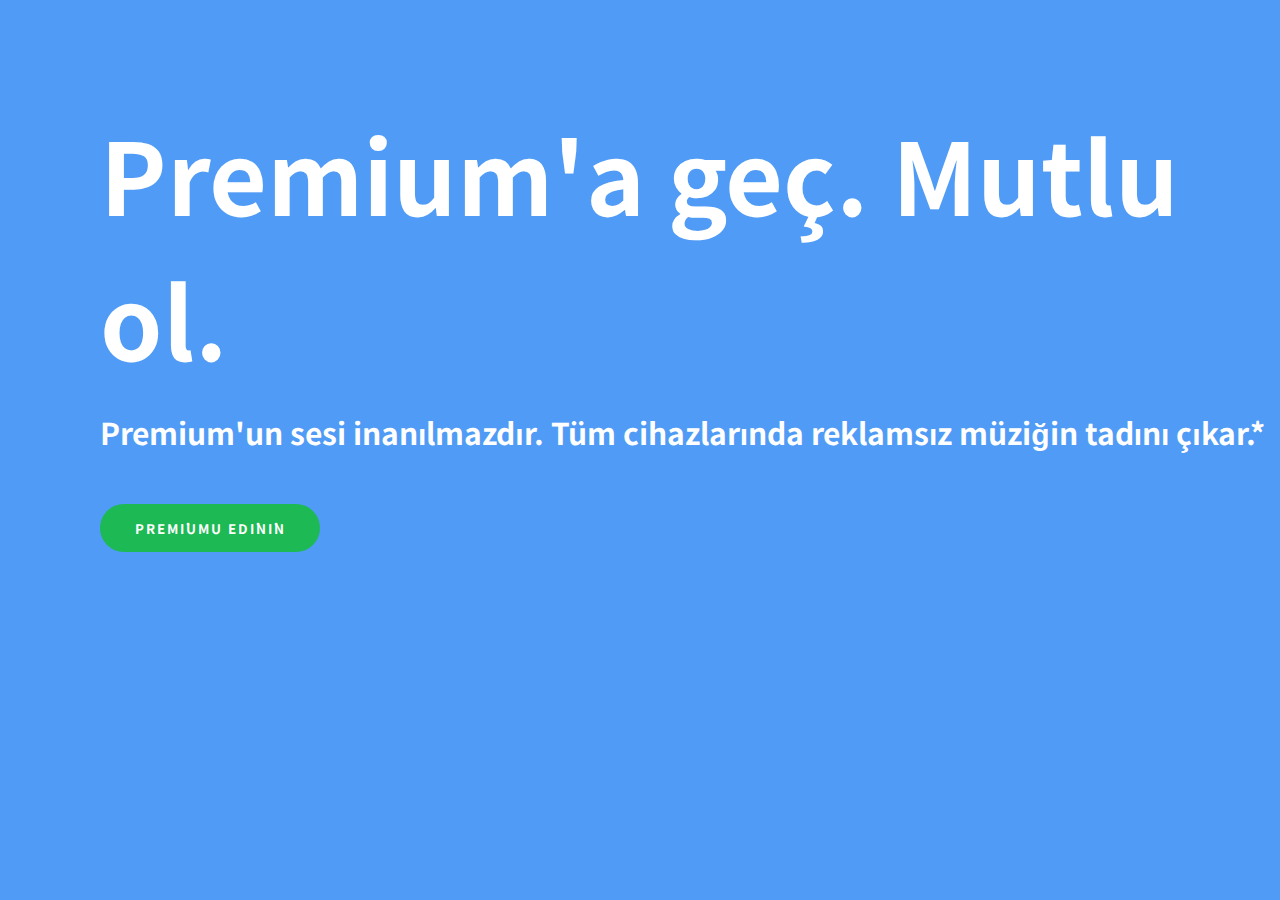
==== Week 4/Spotify Landing Page/index.html @ 0e7e15c4 "Add Week 4" ====
<!doctype html>
<html lang="en">
<head>
    <meta charset="UTF-8">
    <meta name="viewport"
          content="width=device-width, user-scalable=no, initial-scale=1.0, maximum-scale=1.0, minimum-scale=1.0">
    <meta http-equiv="X-UA-Compatible" content="ie=edge">
    <title>Animations</title>
    <link rel="stylesheet" href="styles.css">
    <link href="https://fonts.googleapis.com/css?family=Noto+Sans+KR&display=swap" rel="stylesheet">
    <script src="script.js"></script>
</head>
<body class="h-100vh body">
    <div class="d-inline-flex upper-class">
        <h1 id="primary-header" style="margin-bottom: 20px;" class="primary-header">Premium'a geç. Mutlu ol.</h1>
        <h5 class="secondary-header">Premium'un sesi inanılmazdır. Tüm cihazlarında reklamsız müziğin tadını çıkar.*</h5>
        <button onclick="yanarliDonerliCalis();" style="margin-top: 50px;" class="btn">PREMİUMU EDİNİN</button>
    </div>
</body>
</html>
---- Week 4/Spotify Landing Page/styles.css ----
body {
    padding: 0;
    margin: 0;
    background-color: rgb(80,155,245);
}

.d-flex {
    display: flex;
}

.align-items-center {
    align-items: center;
}

.justify-content-center {
    justify-content: center;
}

.h-100vh {
    height: 100vh;
}

.btn {
    border: 0;
    background-color: rgba(29,185,84,1);
    width: 220px;
    height: 3rem;
    border-radius: 25px;
    outline: none;
    color: white;
    font-family: 'Noto Sans KR', sans-serif;
    font-weight: bold;
    letter-spacing: 2px;
}

.btn:hover {
    cursor: pointer;
}

.btn:active,
.btn:focus {
    animation-name: button-animation;
    animation-duration: 4s;
}

@keyframes button-animation {
    0% {

    }
    15% {
        color: transparent;
    }
    30% {
        background-color: #689f38;
        width: 3rem;
        color: transparent;
    }
    70% {
        background-color: #d4e157;
        width: 3rem;
        color: transparent;
    }
    85%{
        color: transparent;
    }
    100% {
    }
}

.primary-header {
    color: white;
    font-size: 100px;
    margin: 0;
    font-family: 'Noto Sans KR', sans-serif;
    font-weight: bold;
}

.secondary-header {
    color: white;
    font-size: 30px;
    margin: 0;
    font-family: 'Noto Sans KR', sans-serif;
    font-weight: bold;
}

.d-inline-flex {
    display: inline-flex;
}

.upper-class {
    margin-left: 100px;
    margin-top: 100px;
    flex-direction: column;
}

.yanarli {
    animation-name: button-animation;
    animation-duration: 4s;
}

@media (max-width: 950px) {
    .primary-header {
        color: white;
        font-size: 80px;
        margin: 0;
        font-family: 'Noto Sans KR', sans-serif;
        font-weight: bold;
    }

    .secondary-header {
        color: white;
        font-size: 30px;
        margin: 0;
        font-family: 'Noto Sans KR', sans-serif;
        font-weight: bold;
    }
    .upper-class {
        margin-left: 20px;
        margin-top: 20px;
        margin-right: 20px;
        flex-direction: column;
    }

    .body {
        display: flex;
        align-items: center;
    }
}

@media (max-width: 600px) {
    .primary-header {
        color: white;
        font-size: 40px;
        margin: 0;
        font-family: 'Noto Sans KR', sans-serif;
        font-weight: bold;
    }

    .secondary-header {
        color: white;
        font-size: 19px;
        margin: 0;
        font-family: 'Noto Sans KR', sans-serif;
        font-weight: bold;
    }
    .upper-class {
        margin-left: 20px;
        margin-top: 20px;
        margin-right: 20px;
        flex-direction: column;
    }

    .body {
        display: flex;
        align-items: center;
    }
}
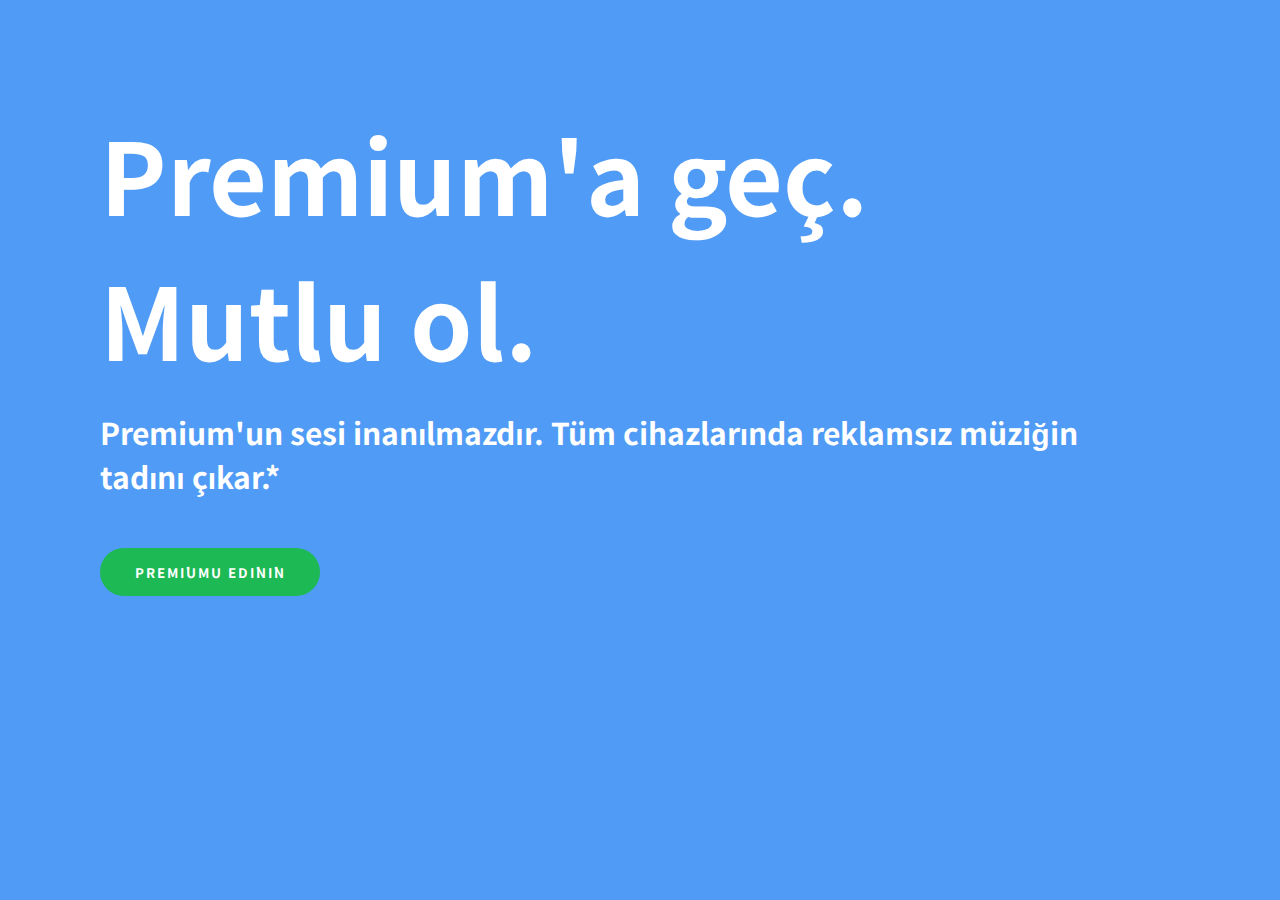
==== commit f080e2b1: "Fix animation issue" ====
--- a/Week 4/Spotify Landing Page/index.html
+++ b/Week 4/Spotify Landing Page/index.html
@@ -5,16 +5,26 @@
     <meta name="viewport"
           content="width=device-width, user-scalable=no, initial-scale=1.0, maximum-scale=1.0, minimum-scale=1.0">
     <meta http-equiv="X-UA-Compatible" content="ie=edge">
+
     <title>Animations</title>
+
     <link rel="stylesheet" href="styles.css">
     <link href="https://fonts.googleapis.com/css?family=Noto+Sans+KR&display=swap" rel="stylesheet">
     <script src="script.js"></script>
+
 </head>
 <body class="h-100vh body">
-    <div class="d-inline-flex upper-class">
-        <h1 id="primary-header" style="margin-bottom: 20px;" class="primary-header">Premium'a geç. Mutlu ol.</h1>
-        <h5 class="secondary-header">Premium'un sesi inanılmazdır. Tüm cihazlarında reklamsız müziğin tadını çıkar.*</h5>
-        <button onclick="yanarliDonerliCalis();" style="margin-top: 50px;" class="btn">PREMİUMU EDİNİN</button>
+    <div class="d-inline-flex container">
+        <h1 id="primary-header" class="primary-header mb-20">
+            Premium'a geç. Mutlu ol.
+        </h1>
+        <h5 id="secondary-header" class="secondary-header">
+            Premium'un sesi inanılmazdır.
+            Tüm cihazlarında reklamsız müziğin tadını çıkar.*
+        </h5>
+        <button id="submit-button" onclick="animateHeader();" class="btn btn-animation mt-50">
+            PREMİUMU EDİNİN
+        </button>
     </div>
 </body>
 </html>--- a/Week 4/Spotify Landing Page/styles.css
+++ b/Week 4/Spotify Landing Page/styles.css
@@ -37,8 +37,8 @@
     cursor: pointer;
 }
 
-.btn:active,
-.btn:focus {
+.btn-animation:active,
+.btn-animation:focus {
     animation-name: button-animation;
     animation-duration: 4s;
 }
@@ -87,15 +87,18 @@
     display: inline-flex;
 }
 
-.upper-class {
+.container {
+    max-width: 1000px;
     margin-left: 100px;
     margin-top: 100px;
     flex-direction: column;
 }
 
-.yanarli {
-    animation-name: button-animation;
-    animation-duration: 4s;
+.mb-20{
+    margin-bottom: 20px;
+}
+.mt-50{
+    margin-top: 50px;
 }
 
 @media (max-width: 950px) {
@@ -114,7 +117,7 @@
         font-family: 'Noto Sans KR', sans-serif;
         font-weight: bold;
     }
-    .upper-class {
+    .container {
         margin-left: 20px;
         margin-top: 20px;
         margin-right: 20px;
@@ -143,7 +146,7 @@
         font-family: 'Noto Sans KR', sans-serif;
         font-weight: bold;
     }
-    .upper-class {
+    .container {
         margin-left: 20px;
         margin-top: 20px;
         margin-right: 20px;
